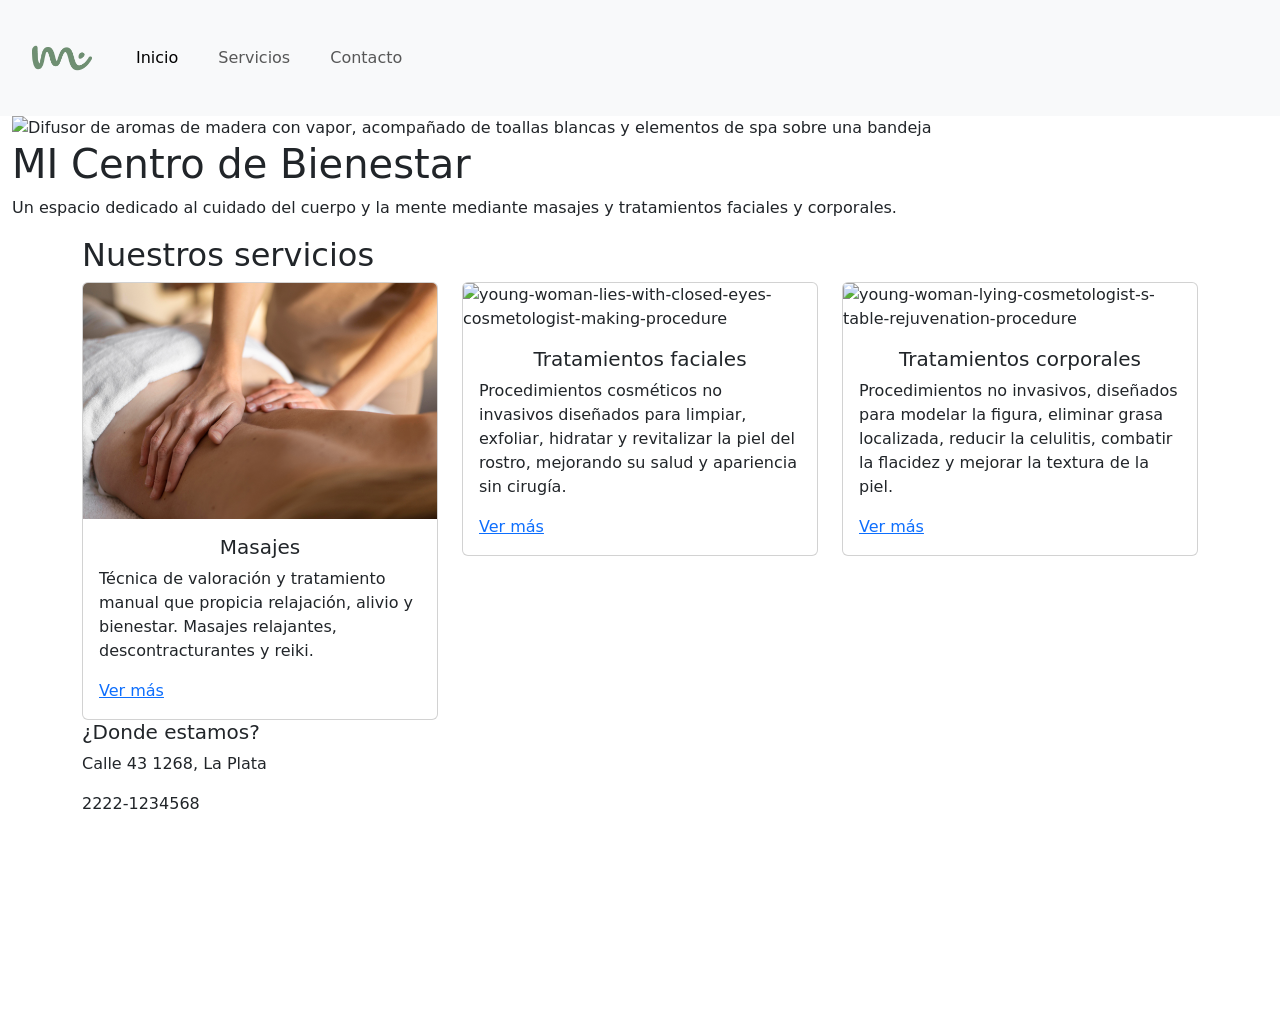
==== index.html @ 077b2470 "agregue el footer al archivo index.html" ====
<!DOCTYPE html>
<html lang="en">
<head>
    <meta charset="UTF-8">
    <meta name="viewport" content="width=device-width, initial-scale=1.0">
    <title>MI Centro de Bienestar</title>
    <link href="https://cdn.jsdelivr.net/npm/bootstrap@5.3.8/dist/css/bootstrap.min.css" rel="stylesheet"
        integrity="sha384-sRIl4kxILFvY47J16cr9ZwB07vP4J8+LH7qKQnuqkuIAvNWLzeN8tE5YBujZqJLB" crossorigin="anonymous">
    <link rel="stylesheet" href="css/index.css">
    <link rel="preconnect" href="https://fonts.googleapis.com">
    <link rel="preconnect" href="https://fonts.gstatic.com" crossorigin>
    <link
        href="https://fonts.googleapis.com/css2?family=Dancing+Script:wght@400..700&family=Indie+Flower&family=Quicksand:wght@300..700&display=swap"
        rel="stylesheet">
</head>
<body>
    <nav class="navbar navbar-expand-lg bg-light">
        <div class="container-fluid">
            <img class="navbar-brand" src="imagenes/MI Centro de bienestar-12.png" alt="logo" width="100" height="100">
            <button class="navbar-toggler" type="button" data-bs-toggle="collapse" data-bs-target="#navbarNavAltMarkup"
                aria-controls="navbarNavAltMarkup" aria-expanded="false" aria-label="Toggle navigation">
                <span class="navbar-toggler-icon"></span>
            </button>
            <div class="collapse navbar-collapse" id="navbarNavAltMarkup">
                <div class="navbar-nav gap-4">
                    <a class="nav-link active" aria-current="page" href="index.html">Inicio</a>
                    <a class="nav-link" href="servicios.html">Servicios</a>
                    <a class="nav-link" href="contacto.html">Contacto</a>
                </div>
            </div>
        </div>
    </nav>
    <main>
        <section class="presentacion" id="#Inicio">
            <div class="container-fluid">
                <div class="row">
                    <div class="col">
                        <img class="foto-portada img-fluid mx-auto d-block" src="imagenes/portada3.jpg"
                            alt="Difusor de aromas de madera con vapor, acompañado de toallas blancas y elementos de spa sobre una bandeja">
                    </div>
                </div>
                <div class="row">
                    <div class="col">
                        <h1 class="presentacion">MI Centro de Bienestar</h1>
                        <p class="texto-presentacion">Un espacio dedicado al cuidado del cuerpo
                            y la mente mediante masajes y tratamientos
                            faciales y corporales.</p>
                    </div>
                </div>
            </div>
        </section>
        <section class="servicios">
            <div class="container">
                <div class="row">
                    <div class="col">
                        <h2 class="presentacion-servicios">Nuestros servicios</h2>
                    </div>
                </div>
            </div>
            <div class="container">
                <div class="row row-cols-1 row-cols-md-3 g-4">
                    <div class="col">
                        <div class="card">
                            <img src="imagenes/close-up-hands-massaging-person-s-back.jpg" class="card-img-top"
                                alt="close-up-hands-massaging-person-s-back">
                            <div class="card-body">
                                <h5 class="card-title text-center">Masajes</h5>
                                <p class="card-text-servicios">Técnica de valoración y tratamiento manual que propicia
                                    relajación,
                                    alivio
                                    y bienestar. Masajes relajantes, descontracturantes y reiki.</p>
                                <a class="btn-vermas" href="servicios.html#info-masajes">Ver más</a>
                            </div>
                        </div>
                    </div>
                    <div class="col">
                        <div class="card">
                            <img src="imagenes/young-woman-lies-with-closed-eyes-cosmetologist-making-procedure.jpg"
                                class="card-img-top"
                                alt="young-woman-lies-with-closed-eyes-cosmetologist-making-procedure">
                            <div class="card-body">
                                <h5 class="card-title text-center">Tratamientos faciales</h5>
                                <p class="card-text-servicios">Procedimientos cosméticos no invasivos diseñados para
                                    limpiar,
                                    exfoliar,
                                    hidratar y revitalizar la piel del rostro, mejorando su salud y apariencia sin
                                    cirugía.
                                </p>
                                <a class="btn-vermas" href="servicios.html#info-faciales">Ver más</a>
                            </div>
                        </div>
                    </div>
                    <div class="col">
                        <div class="card">
                            <img src="imagenes/young-woman-lying-cosmetologist-s-table-rejuvenation-procedure.jpg"
                                class="card-img-top"
                                alt="young-woman-lying-cosmetologist-s-table-rejuvenation-procedure">
                            <div class="card-body">
                                <h5 class="card-title text-center">Tratamientos corporales</h5>
                                <p class="card-text-servicios">Procedimientos no invasivos, diseñados para
                                    modelar la figura, eliminar grasa localizada, reducir la celulitis, combatir la
                                    flacidez
                                    y mejorar la textura de la piel.</p>
                                <a class="btn-vermas" href="servicios.html#info-corporales">Ver más</a>
                            </div>
                        </div>
                    </div>
                </div>
            </div>
        </section>
        </main>
    <footer>
        <div class="container">
            <div class="row">
                <div class="col-md-4">
                    <h5 class="ubicacion">¿Donde estamos?</h5>
                    <address>Calle 43 1268, La Plata</address>
                    <p>2222-1234568</p>
                </div>
                <div class="col-md-8">
                    <iframe
                        src="https://www.google.com/maps/embed?pb=!1m18!1m12!1m3!1d3271.3629265649124!2d-57.97267692369349!3d-34.92243387440098!2m3!1f0!2f0!3f0!3m2!1i1024!2i768!4f13.1!3m3!1m2!1s0x95a2e723a98a719d%3A0x664aacdb3caf314b!2sMI%20Centro%20de%20Bienestar!5e0!3m2!1ses-419!2sar!4v1773335831852!5m2!1ses-419!2sar"
                        class="w-100" height="300" style="border:0;" allowfullscreen="" loading="lazy"
                        referrerpolicy="no-referrer-when-downgrade"></iframe>
                </div>
            </div>
        </div>
    </footer>
</body>
</html>
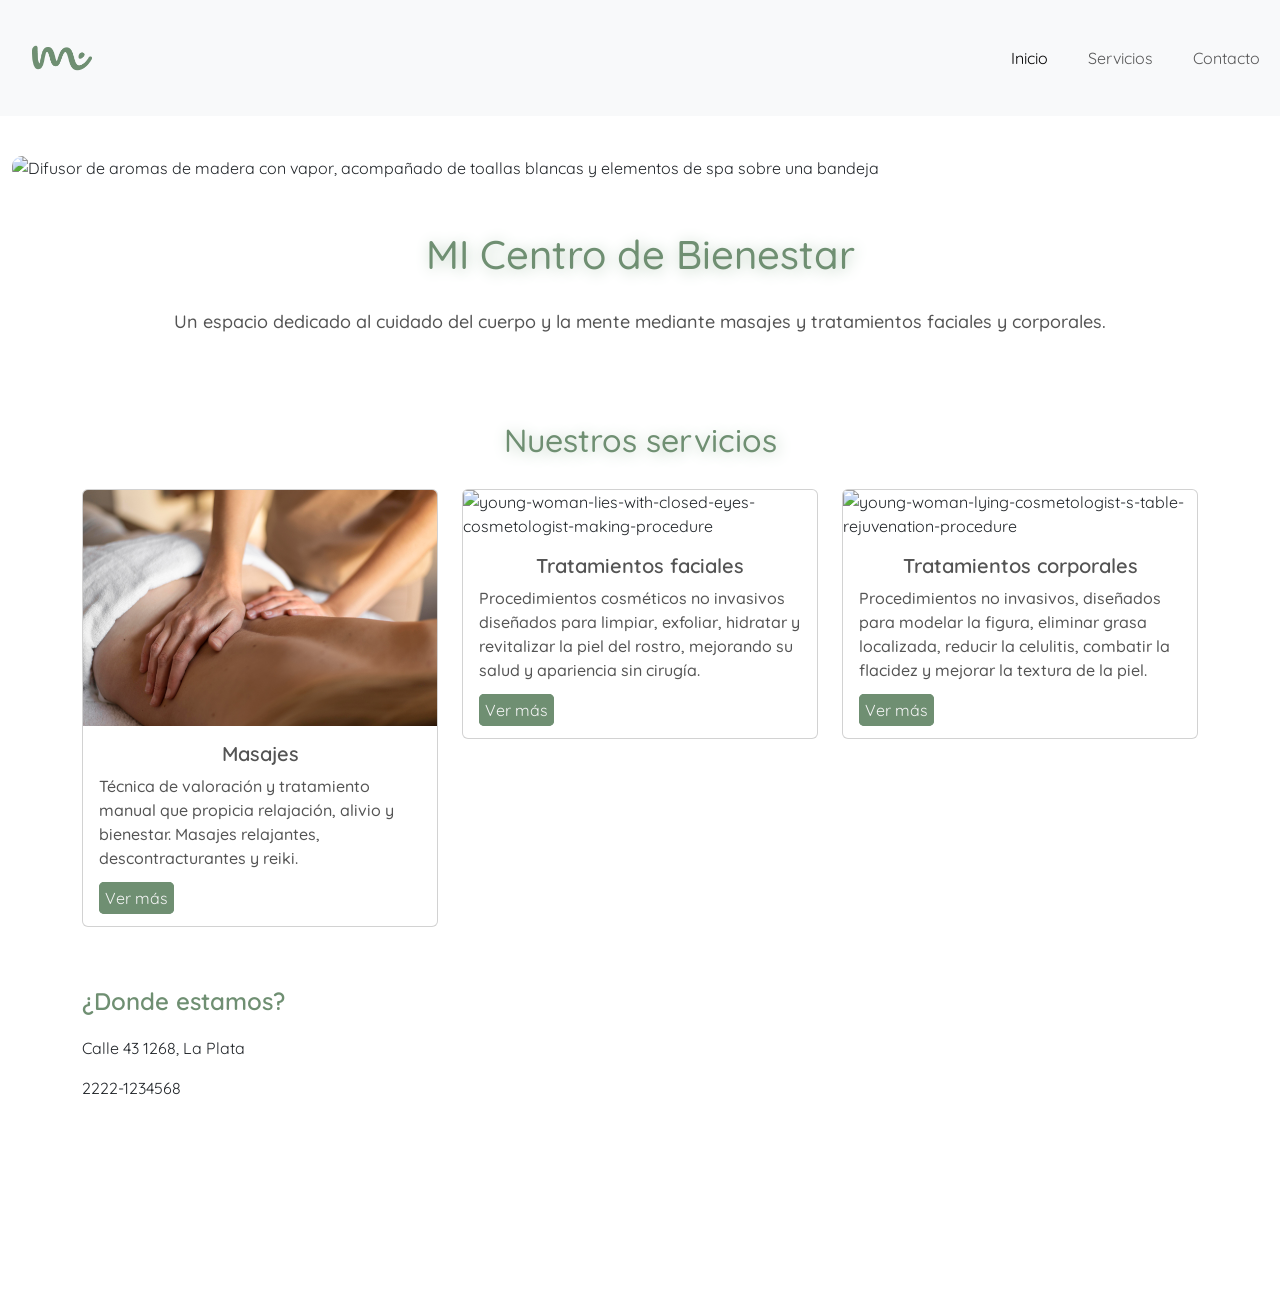
==== commit 3d7e686f: "agregue el elemento <header> para encerrar la barra de navegacion" ====
--- a/index.html
+++ b/index.html
@@ -14,6 +14,7 @@
         rel="stylesheet">
 </head>
 <body>
+    <header>
     <nav class="navbar navbar-expand-lg bg-light">
         <div class="container-fluid">
             <img class="navbar-brand" src="imagenes/MI Centro de bienestar-12.png" alt="logo" width="100" height="100">
@@ -30,6 +31,7 @@
             </div>
         </div>
     </nav>
+    </header>
     <main>
         <section class="presentacion" id="#Inicio">
             <div class="container-fluid">
@@ -126,5 +128,8 @@
             </div>
         </div>
     </footer>
+    <script src="https://cdn.jsdelivr.net/npm/bootstrap@5.3.8/dist/js/bootstrap.bundle.min.js"
+        integrity="sha384-FKyoEForCGlyvwx9Hj09JcYn3nv7wiPVlz7YYwJrWVcXK/BmnVDxM+D2scQbITxI"
+        crossorigin="anonymous"></script>
 </body>
 </html>
--- a/css/index.css
+++ b/css/index.css
@@ -0,0 +1,133 @@
+#navbarNavAltMarkup {
+    justify-content: flex-end;
+}
+
+body {
+    font-family: "Quicksand", sans-serif;
+    overflow-x: hidden;
+}
+
+.foto-portada {
+    border-radius: 10px;
+    margin-bottom: 20px;
+    }
+
+h1.presentacion, h2.presentacion-servicios {
+
+    font-optical-sizing: auto;
+    font-weight: 500;
+    font-style: normal;
+    margin: 30px;
+    text-align: center;
+    color: #6f8f72;
+    text-shadow: 2px 2px 15px #b5cab7;
+}
+
+p.texto-presentacion {
+
+    font-size: large;
+    text-align: center;
+    font-weight: 500;
+    font-optical-sizing: auto;
+    color: #545454;
+}
+
+
+
+h5.card-title {
+    font-weight: 600;
+    color: #545454;
+}
+
+p.card-text-servicios {
+    font-size: medium;
+    font-weight: 500;
+    color: #545454;
+}
+
+.btn-vermas {
+    background-color: #6f8f72;
+    color: whitesmoke;
+    border-radius: 5px;
+    border: 2px solid #6f8f72;
+    padding: 4px;
+    text-decoration: none;
+}
+
+.servicios {
+    margin-bottom: 60px;
+}
+
+h5.ubicacion {
+    margin-bottom: 20px;
+    font-size: x-large;
+    color: #6f8f72;
+    font-weight: 600;
+}
+
+div.card.text-bg-dark {
+    border: none;
+
+
+}
+
+
+
+h1.card-title.text-start {
+    color: whitesmoke;
+    font-weight: 600;
+    text-shadow: 1px 1px 5px #545454;
+
+}
+
+p.card-text-portada {
+    color: whitesmoke;
+    font-weight: 400;
+    text-shadow: 1px 1px 5px #545454;
+    font-size: large;
+
+}
+
+@media (max-width:442px) {
+    h1.card-title.text-start {
+        font-size: medium;
+        font-weight: 600;
+
+    }
+
+    p.card-text-portada {
+        font-size: small;
+        font-weight: 400;
+        line-height: normal;
+
+    }
+}
+
+h4.info-servicios {
+    margin: 30px 0;
+    text-align: center;
+    color: #6f8f72;
+    font-weight: 600;
+}
+
+ul li {
+    list-style-type: disc;
+}
+
+ul li::marker {
+    color: #6f8f72;
+}
+
+button.btn.btn-enviar {
+    background-color: #6f8f72;
+    color: whitesmoke;
+}
+
+.card-img-overlay{
+    background: rgba(0,0,0,0.15);
+    border-radius: 8px;
+}
+
+section{
+    margin-top: 40px;
+}
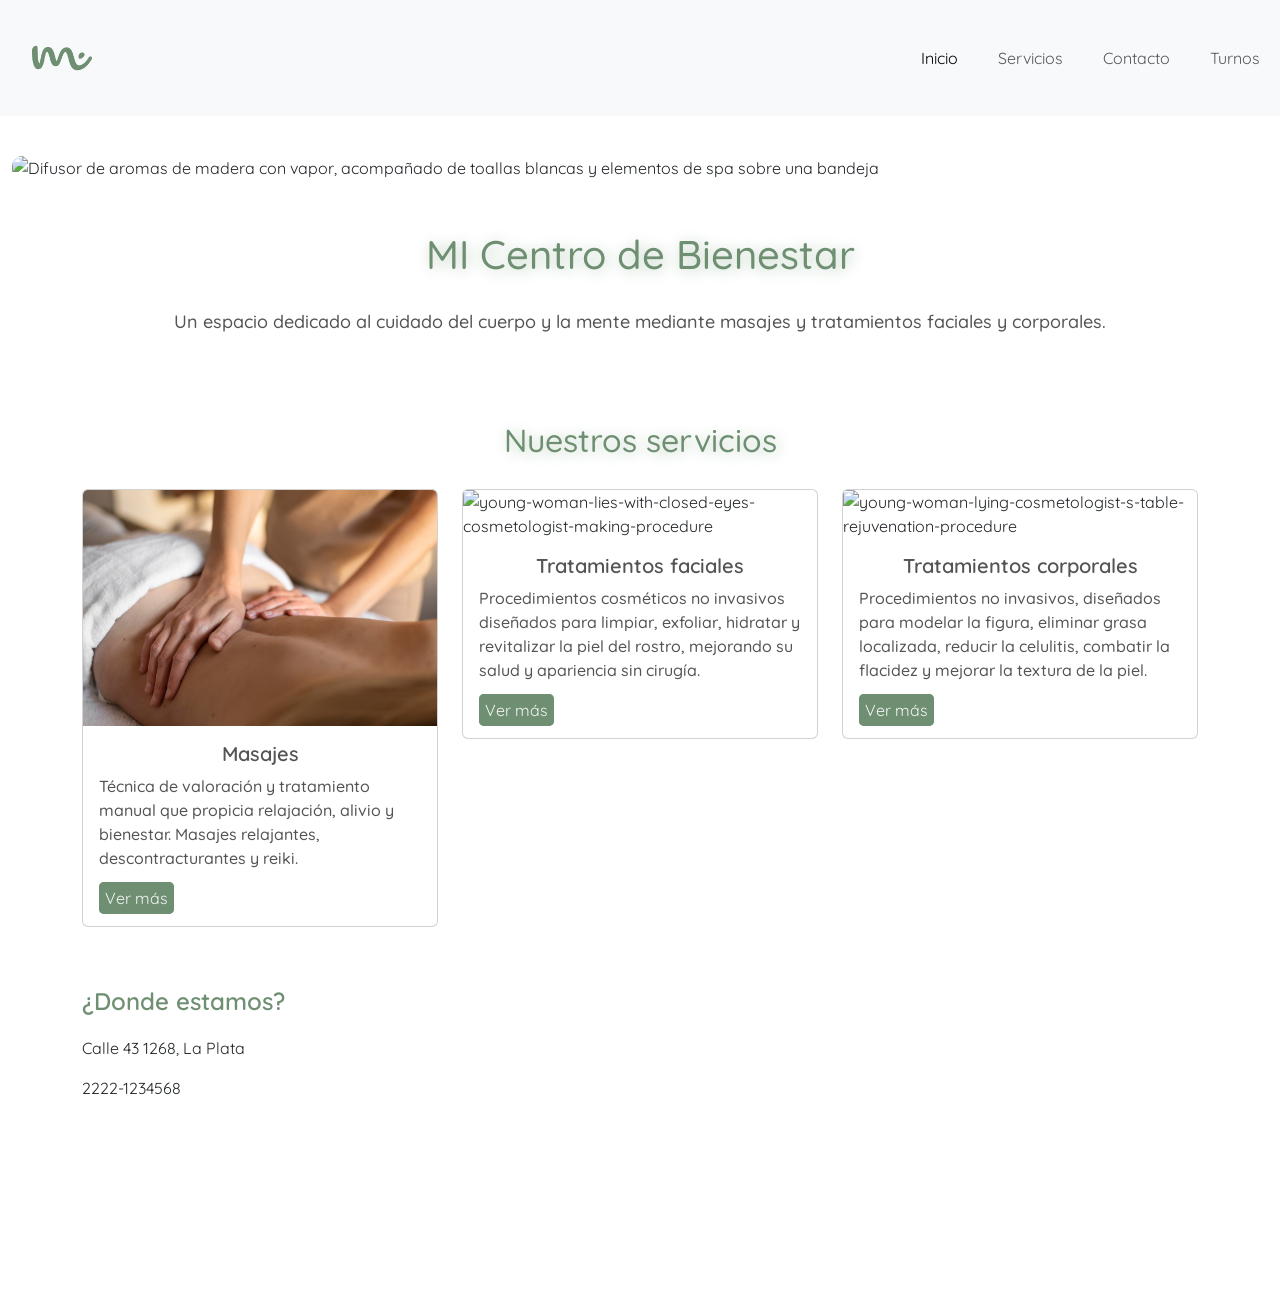
==== commit 5d104b92: "Agregue el link a la página de turnos" ====
--- a/index.html
+++ b/index.html
@@ -1,5 +1,5 @@
 <!DOCTYPE html>
-<html lang="en">
+<html lang="es">
 <head>
     <meta charset="UTF-8">
     <meta name="viewport" content="width=device-width, initial-scale=1.0">
@@ -27,6 +27,7 @@
                     <a class="nav-link active" aria-current="page" href="index.html">Inicio</a>
                     <a class="nav-link" href="servicios.html">Servicios</a>
                     <a class="nav-link" href="contacto.html">Contacto</a>
+                    <a class="nav-link" href="turnos.html">Turnos</a>
                 </div>
             </div>
         </div>
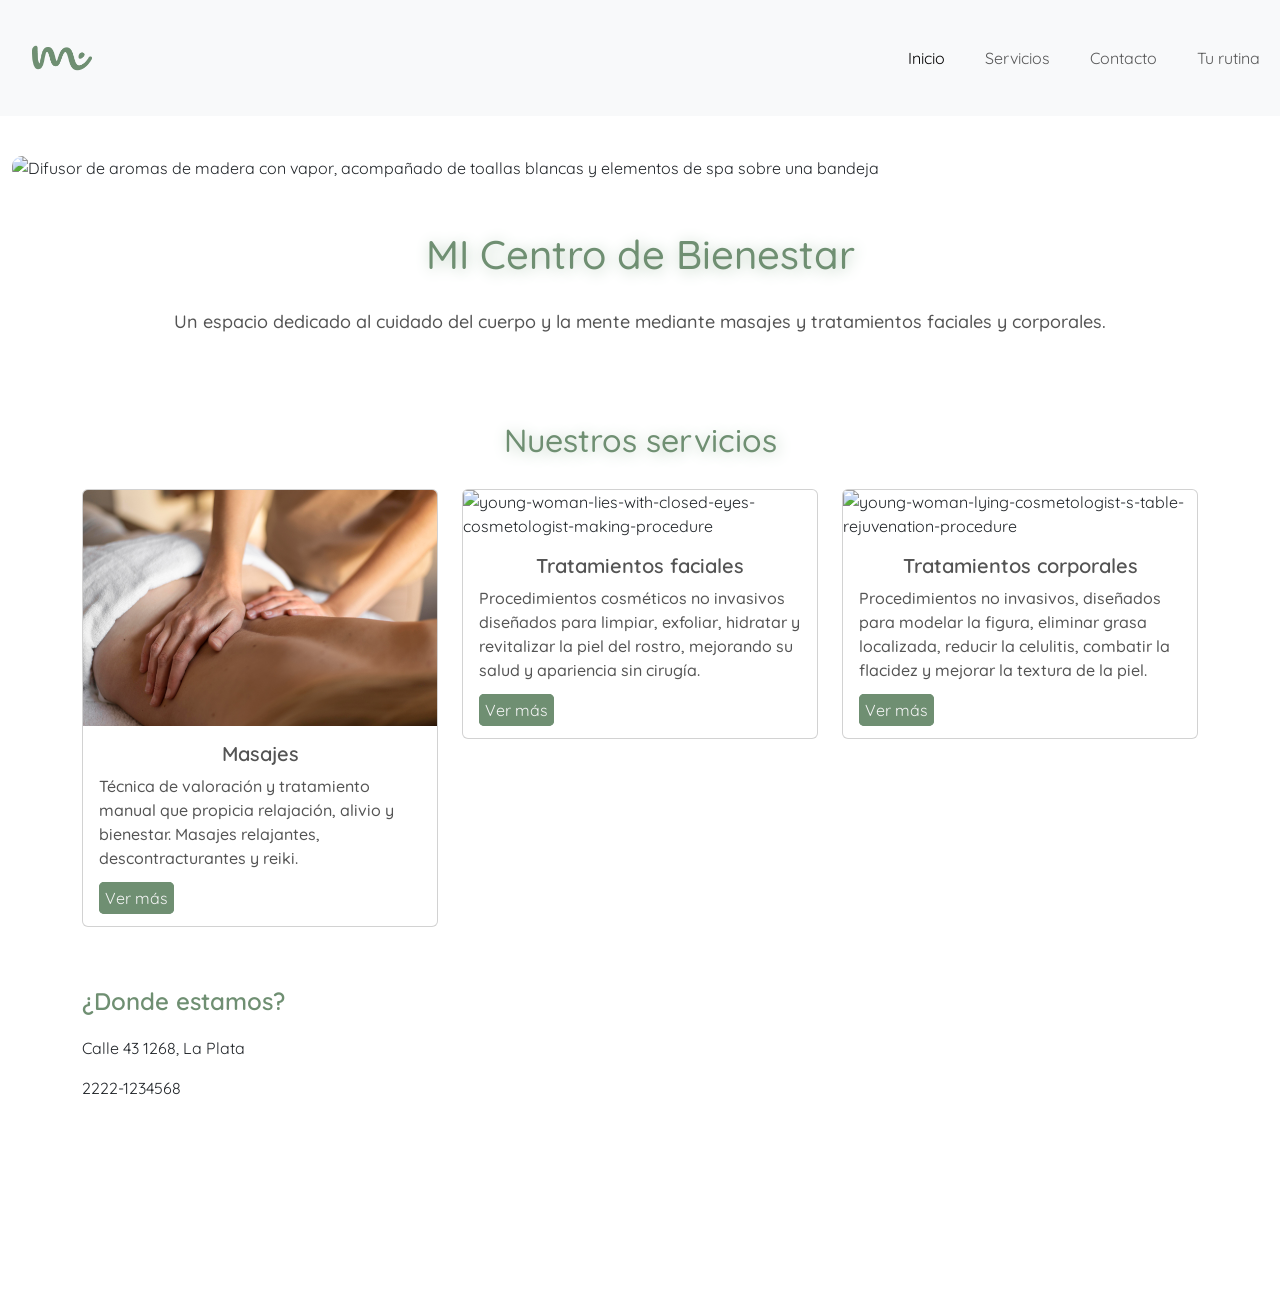
==== commit b593cb91: "cambie la pagina de turnos por la pagina de tu rutina" ====
--- a/index.html
+++ b/index.html
@@ -27,7 +27,7 @@
                     <a class="nav-link active" aria-current="page" href="index.html">Inicio</a>
                     <a class="nav-link" href="servicios.html">Servicios</a>
                     <a class="nav-link" href="contacto.html">Contacto</a>
-                    <a class="nav-link" href="turnos.html">Turnos</a>
+                    <a class="nav-link" href="turutina.html">Tu rutina</a>
                 </div>
             </div>
         </div>
--- a/css/index.css
+++ b/css/index.css
@@ -130,4 +130,15 @@
 
 section{
     margin-top: 40px;
+}
+
+.presentacion-rutina {
+    font-size: 400;
+    font-optical-sizing: auto;
+    font-weight: 500;
+    font-style: normal;
+    margin: 30px;
+    text-align: center;
+    color: #6f8f72;
+    text-shadow: 2px 2px 15px #b5cab7;
 }
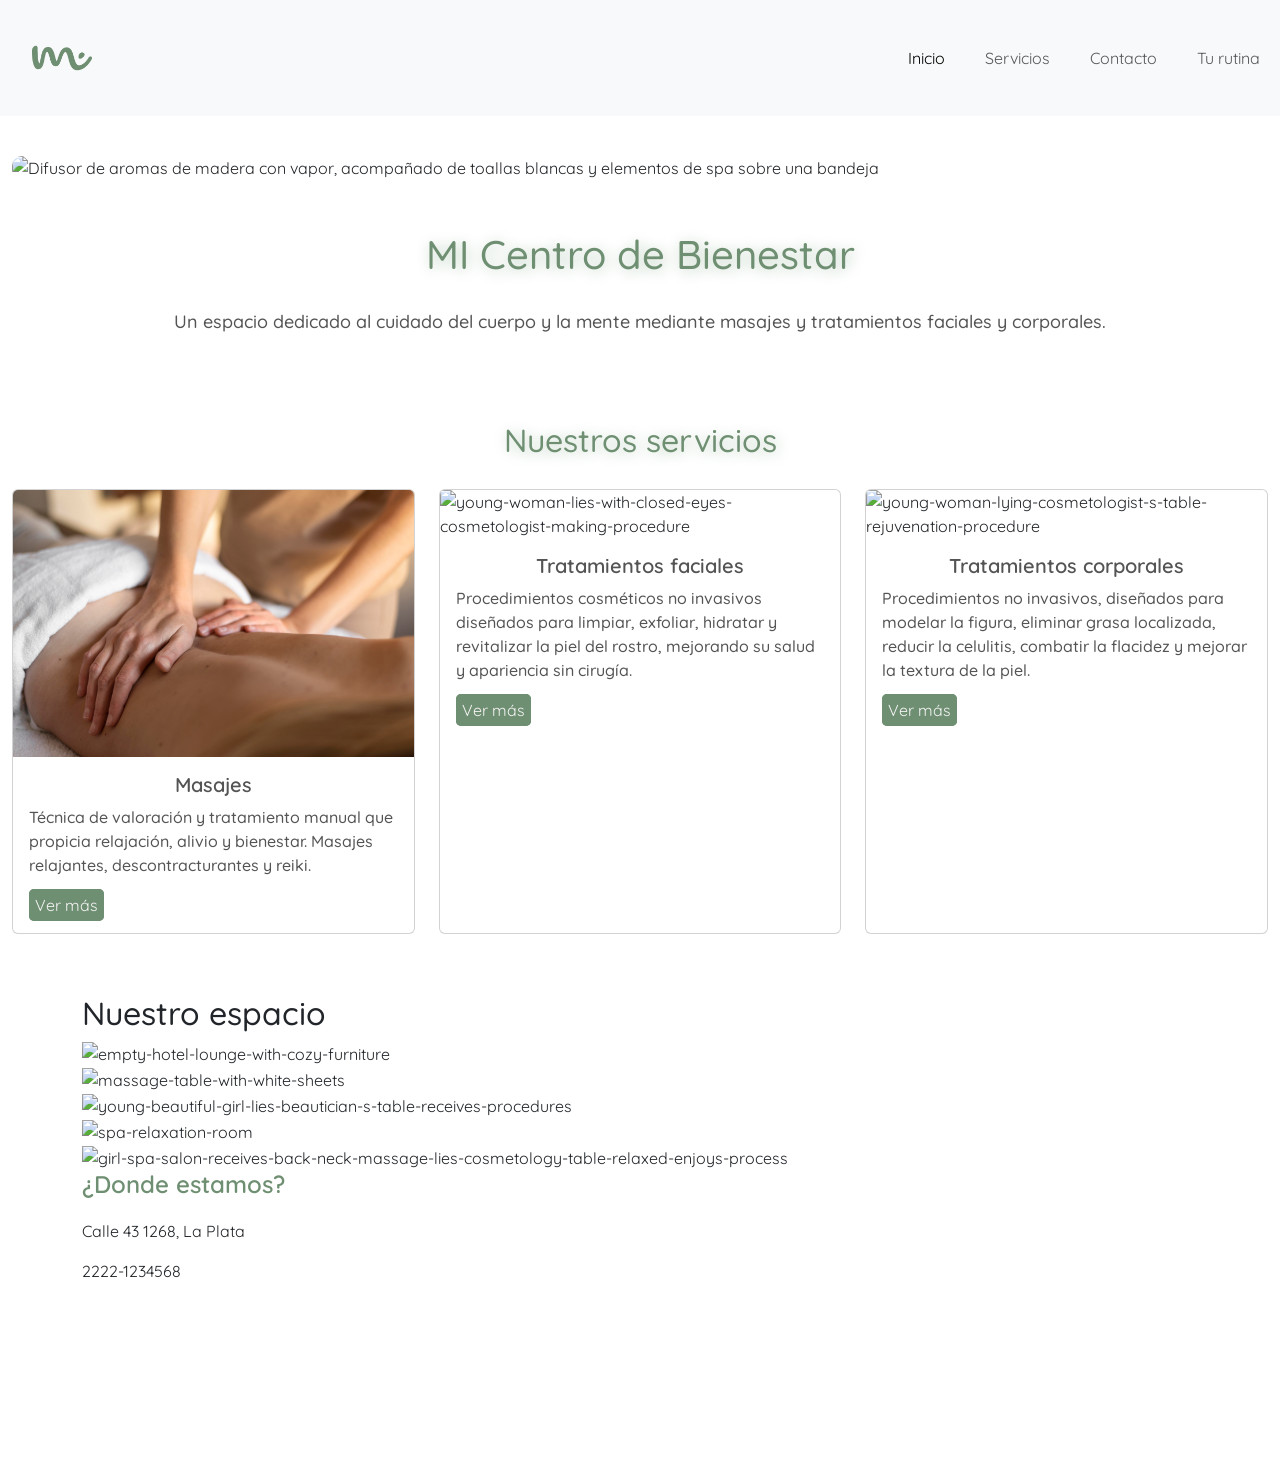
==== commit d3218532: "cree el carrusel de fotos" ====
--- a/index.html
+++ b/index.html
@@ -1,5 +1,6 @@
 <!DOCTYPE html>
 <html lang="es">
+
 <head>
     <meta charset="UTF-8">
     <meta name="viewport" content="width=device-width, initial-scale=1.0">
@@ -13,25 +14,28 @@
         href="https://fonts.googleapis.com/css2?family=Dancing+Script:wght@400..700&family=Indie+Flower&family=Quicksand:wght@300..700&display=swap"
         rel="stylesheet">
 </head>
+
 <body>
     <header>
-    <nav class="navbar navbar-expand-lg bg-light">
-        <div class="container-fluid">
-            <img class="navbar-brand" src="imagenes/MI Centro de bienestar-12.png" alt="logo" width="100" height="100">
-            <button class="navbar-toggler" type="button" data-bs-toggle="collapse" data-bs-target="#navbarNavAltMarkup"
-                aria-controls="navbarNavAltMarkup" aria-expanded="false" aria-label="Toggle navigation">
-                <span class="navbar-toggler-icon"></span>
-            </button>
-            <div class="collapse navbar-collapse" id="navbarNavAltMarkup">
-                <div class="navbar-nav gap-4">
-                    <a class="nav-link active" aria-current="page" href="index.html">Inicio</a>
-                    <a class="nav-link" href="servicios.html">Servicios</a>
-                    <a class="nav-link" href="contacto.html">Contacto</a>
-                    <a class="nav-link" href="turutina.html">Tu rutina</a>
+        <nav class="navbar navbar-expand-lg bg-light">
+            <div class="container-fluid">
+                <img class="navbar-brand" src="imagenes/MI Centro de bienestar-12.png" alt="logo" width="100"
+                    height="100">
+                <button class="navbar-toggler" type="button" data-bs-toggle="collapse"
+                    data-bs-target="#navbarNavAltMarkup" aria-controls="navbarNavAltMarkup" aria-expanded="false"
+                    aria-label="Toggle navigation">
+                    <span class="navbar-toggler-icon"></span>
+                </button>
+                <div class="collapse navbar-collapse" id="navbarNavAltMarkup">
+                    <div class="navbar-nav gap-4">
+                        <a class="nav-link active" aria-current="page" href="index.html">Inicio</a>
+                        <a class="nav-link" href="servicios.html">Servicios</a>
+                        <a class="nav-link" href="contacto.html">Contacto</a>
+                        <a class="nav-link" href="turutina.html">Tu rutina</a>
+                    </div>
                 </div>
             </div>
-        </div>
-    </nav>
+        </nav>
     </header>
     <main>
         <section class="presentacion" id="#Inicio">
@@ -60,10 +64,10 @@
                     </div>
                 </div>
             </div>
-            <div class="container">
+            <div class="container-fluid">
                 <div class="row row-cols-1 row-cols-md-3 g-4">
                     <div class="col">
-                        <div class="card">
+                        <div class="card h-100">
                             <img src="imagenes/close-up-hands-massaging-person-s-back.jpg" class="card-img-top"
                                 alt="close-up-hands-massaging-person-s-back">
                             <div class="card-body">
@@ -77,7 +81,7 @@
                         </div>
                     </div>
                     <div class="col">
-                        <div class="card">
+                        <div class="card h-100">
                             <img src="imagenes/young-woman-lies-with-closed-eyes-cosmetologist-making-procedure.jpg"
                                 class="card-img-top"
                                 alt="young-woman-lies-with-closed-eyes-cosmetologist-making-procedure">
@@ -94,7 +98,7 @@
                         </div>
                     </div>
                     <div class="col">
-                        <div class="card">
+                        <div class="card h-100">
                             <img src="imagenes/young-woman-lying-cosmetologist-s-table-rejuvenation-procedure.jpg"
                                 class="card-img-top"
                                 alt="young-woman-lying-cosmetologist-s-table-rejuvenation-procedure">
@@ -111,9 +115,41 @@
                 </div>
             </div>
         </section>
-        </main>
+        <section class="lugar">
+            <div class="container">
+                <div class="row">
+                    <div class="col">
+                        <h2 class="presentacion-lugar">Nuestro espacio</h2>
+                    </div>
+                </div>
+            </div>
+            <div class="container carrusel-container">
+                <div class="carrusel" id="carrusel">
+                    <div class="carrusel-item">
+                        <img src="imagenes/empty-hotel-lounge-with-cozy-furniture.jpg"
+                            alt="empty-hotel-lounge-with-cozy-furniture">
+                    </div>
+                    <div class="carrusel-item">
+                        <img src="imagenes/massage-table-with-white-sheets.jpg" alt="massage-table-with-white-sheets">
+                    </div>
+                    <div class="carrusel-item">
+                        <img src="imagenes/young-beautiful-girl-lies-beautician-s-table-receives-procedures.jpg"
+                            alt="young-beautiful-girl-lies-beautician-s-table-receives-procedures">
+                    </div>
+                    <div class="carrusel-item">
+                        <img src="imagenes/spa-relaxation-room.jpg" alt="spa-relaxation-room">
+                    </div>
+                    <div class="carrusel-item">
+                        <img src="imagenes/girl-spa-salon-receives-back-neck-massage-lies-cosmetology-table-relaxed-enjoys-process.jpg"
+                            alt="girl-spa-salon-receives-back-neck-massage-lies-cosmetology-table-relaxed-enjoys-process">
+                    </div>
+                </div>
+                <div class="content-indicators" id="indicators"></div>
+            </div>
+        </section>
+    </main>
     <footer>
-        <div class="container">
+        <div class="container container-ubicacion">
             <div class="row">
                 <div class="col-md-4">
                     <h5 class="ubicacion">¿Donde estamos?</h5>
@@ -132,5 +168,7 @@
     <script src="https://cdn.jsdelivr.net/npm/bootstrap@5.3.8/dist/js/bootstrap.bundle.min.js"
         integrity="sha384-FKyoEForCGlyvwx9Hj09JcYn3nv7wiPVlz7YYwJrWVcXK/BmnVDxM+D2scQbITxI"
         crossorigin="anonymous"></script>
+    <script src="js/script.js"></script>
 </body>
+
 </html>
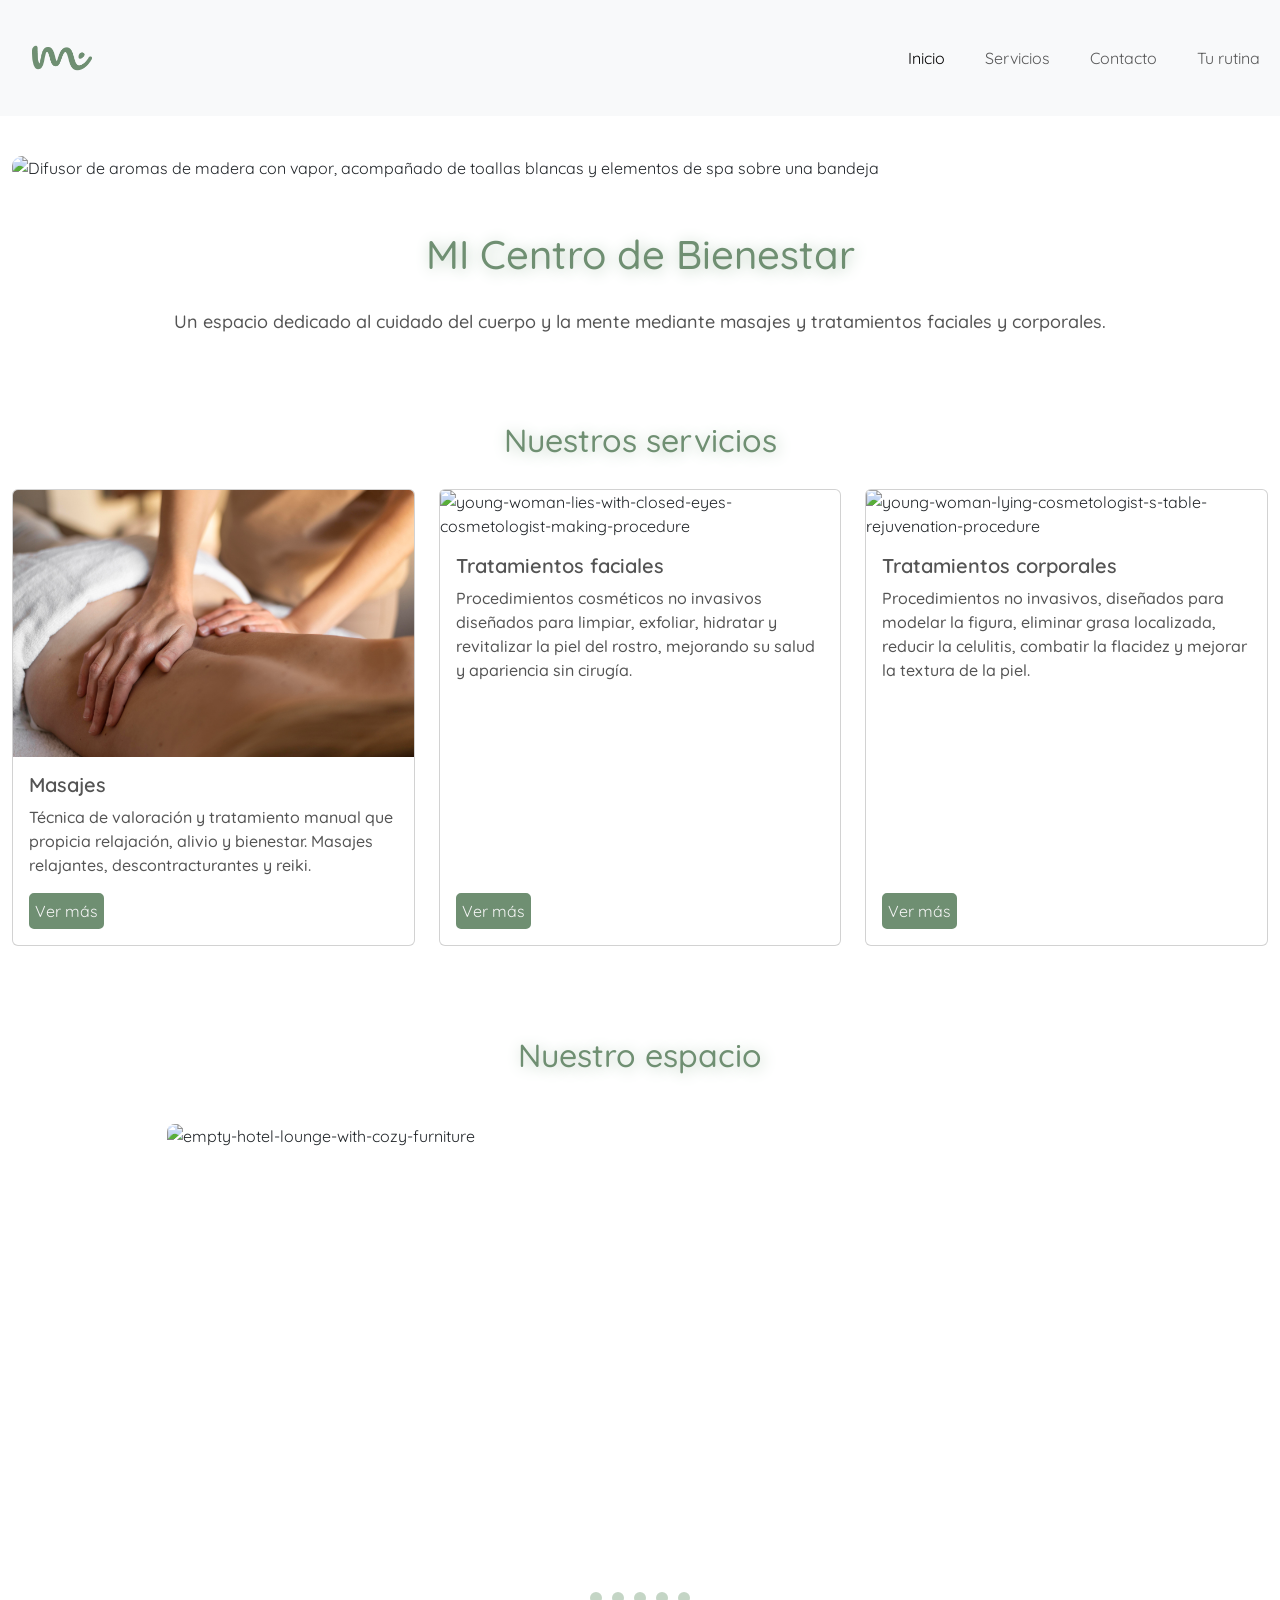
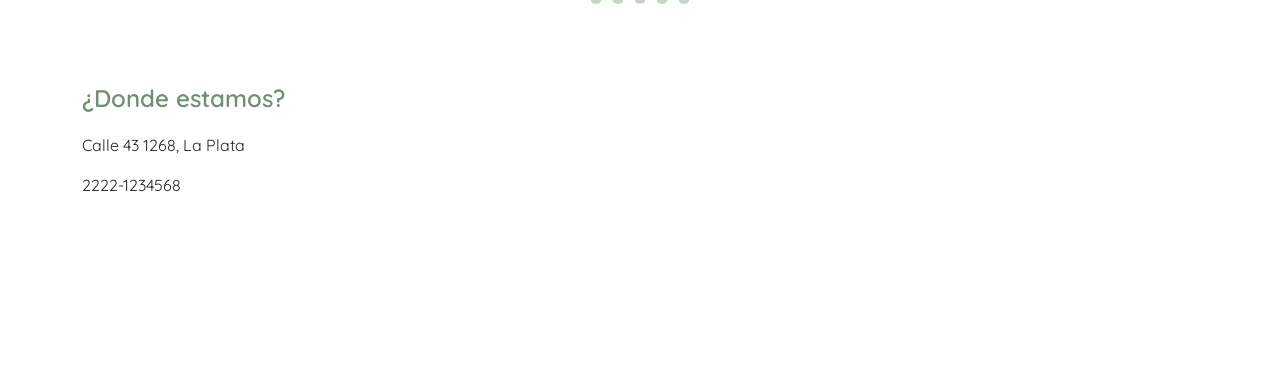
==== commit 0f836b2d: "modifique los archivos js" ====
--- a/index.html
+++ b/index.html
@@ -168,7 +168,8 @@
     <script src="https://cdn.jsdelivr.net/npm/bootstrap@5.3.8/dist/js/bootstrap.bundle.min.js"
         integrity="sha384-FKyoEForCGlyvwx9Hj09JcYn3nv7wiPVlz7YYwJrWVcXK/BmnVDxM+D2scQbITxI"
         crossorigin="anonymous"></script>
-    <script src="js/script.js"></script>
+    <script src="js/carrusel.js"></script>
+    <script src="js/tipo-de-piel.js"></script>
 </body>
 
 </html>
--- a/css/index.css
+++ b/css/index.css
@@ -12,7 +12,7 @@
     margin-bottom: 20px;
     }
 
-h1.presentacion, h2.presentacion-servicios {
+h1.presentacion, h2.presentacion-servicios, h2.presentacion-lugar {
 
     font-optical-sizing: auto;
     font-weight: 500;
@@ -45,6 +45,12 @@
     color: #545454;
 }
 
+.card-body {
+    display: flex;
+    flex-direction: column;
+    align-items: flex-start;
+}
+
 .btn-vermas {
     background-color: #6f8f72;
     color: whitesmoke;
@@ -52,10 +58,15 @@
     border: 2px solid #6f8f72;
     padding: 4px;
     text-decoration: none;
+    margin-top: auto;
 }
 
 .servicios {
     margin-bottom: 60px;
+}
+
+.container-ubicacion {
+    margin-top: 60px;
 }
 
 h5.ubicacion {
@@ -132,13 +143,53 @@
     margin-top: 40px;
 }
 
-.presentacion-rutina {
-    font-size: 400;
-    font-optical-sizing: auto;
-    font-weight: 500;
-    font-style: normal;
-    margin: 30px;
-    text-align: center;
-    color: #6f8f72;
-    text-shadow: 2px 2px 15px #b5cab7;
+.carrusel-container {
+    position: relative;
+    max-width: 1000px;
+    margin: 20px auto;
+    overflow: hidden;
+    
+}
+
+.carrusel {
+    display: flex;
+    transition: transform .5s ease-in-out;
+}
+
+.carrusel-item {
+    min-width: 100%;
+    position: relative;
+    overflow: hidden;
+    padding: 0 15px;
+    box-sizing: border-box;
+}
+
+.carrusel-item img{
+    width: 100%;
+    height: 500px;
+    object-fit: cover;
+    display: block;
+    border-radius: 8px;
+}
+
+.content-indicators {
+    position: absolute;
+    bottom: 20px;
+    left: 50%;
+    transform: translateX(-50%);
+    display: flex;
+    gap: 10px;
+}
+
+.indicator {
+    width: 12px;
+    height: 12px;
+    border-radius: 50%;
+    background-color:rgba(181, 202, 183, 0.8);
+    cursor: pointer;
+    transition: background .3s;
+}
+
+.indicator:active {
+    background-color: rgb(181, 202, 183);
 }
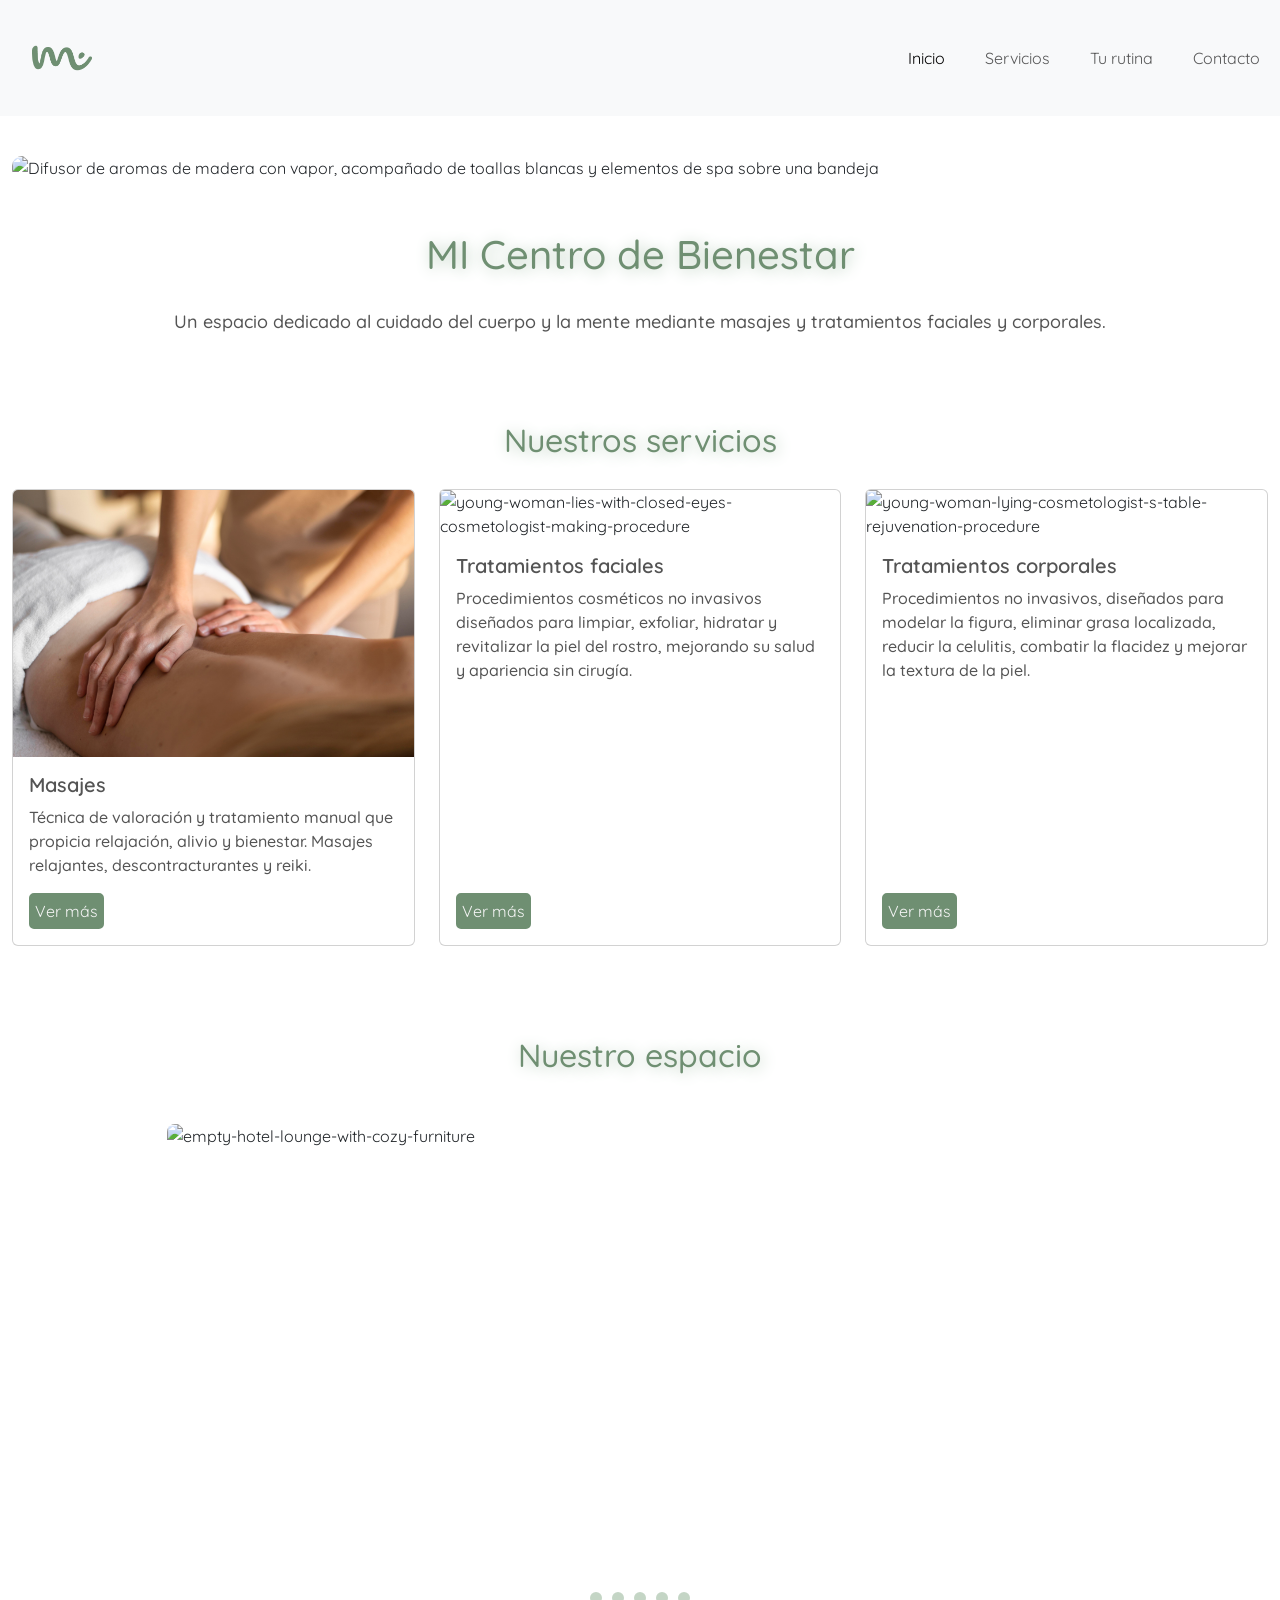
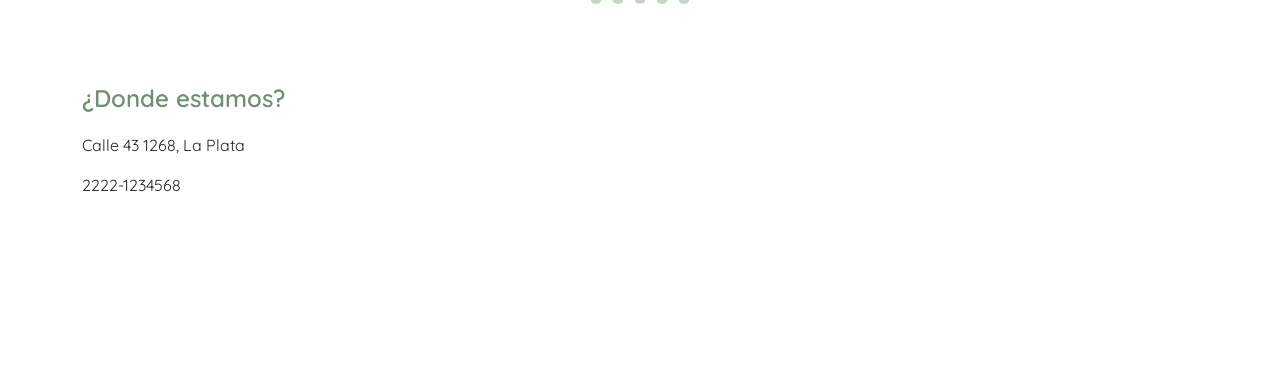
==== commit 8ac54ba5: "modifique la navbar" ====
--- a/index.html
+++ b/index.html
@@ -30,8 +30,8 @@
                     <div class="navbar-nav gap-4">
                         <a class="nav-link active" aria-current="page" href="index.html">Inicio</a>
                         <a class="nav-link" href="servicios.html">Servicios</a>
+                        <a class="nav-link" href="turutina.html">Tu rutina</a>
                         <a class="nav-link" href="contacto.html">Contacto</a>
-                        <a class="nav-link" href="turutina.html">Tu rutina</a>
                     </div>
                 </div>
             </div>
--- a/css/index.css
+++ b/css/index.css
@@ -31,8 +31,6 @@
     font-optical-sizing: auto;
     color: #545454;
 }
-
-
 
 h5.card-title {
     font-weight: 600;
@@ -81,8 +79,6 @@
 
 
 }
-
-
 
 h1.card-title.text-start {
     color: whitesmoke;
@@ -192,4 +188,55 @@
 
 .indicator:active {
     background-color: rgb(181, 202, 183);
+}
+
+.tipos-de-piel {
+    font-optical-sizing: auto;
+    font-weight: 500;
+    font-style: normal;
+    margin: 30px;
+    text-align: center;
+    color: #6f8f72;
+    text-shadow: 2px 2px 15px #b5cab7;
+}
+
+#rutina-titulo {
+    font-optical-sizing: auto;
+    font-weight: 500;
+    font-style: normal;
+    text-align: start;
+    color: #6f8f72;
+    text-shadow: 2px 2px 15px #b5cab7;
+}
+
+#task-list {
+  list-style: none;
+  padding-left: 0;
+}
+
+#task-list li {
+  background: #fff;
+  padding: 10px;
+  border-radius: 8px;
+  border: 1px solid #ddd;
+}
+
+#task-list li span {
+  flex: 1;
+}
+
+#task-form input {
+  border-radius: 8px;
+}
+
+#task-form button {
+  border-radius: 8px;
+}
+
+#reset-btn {
+  margin-top: 10px;
+  border-radius: 8px;
+  background-color: #6f8f72;
+  color: white;
+  font-weight:normal; 
 }
